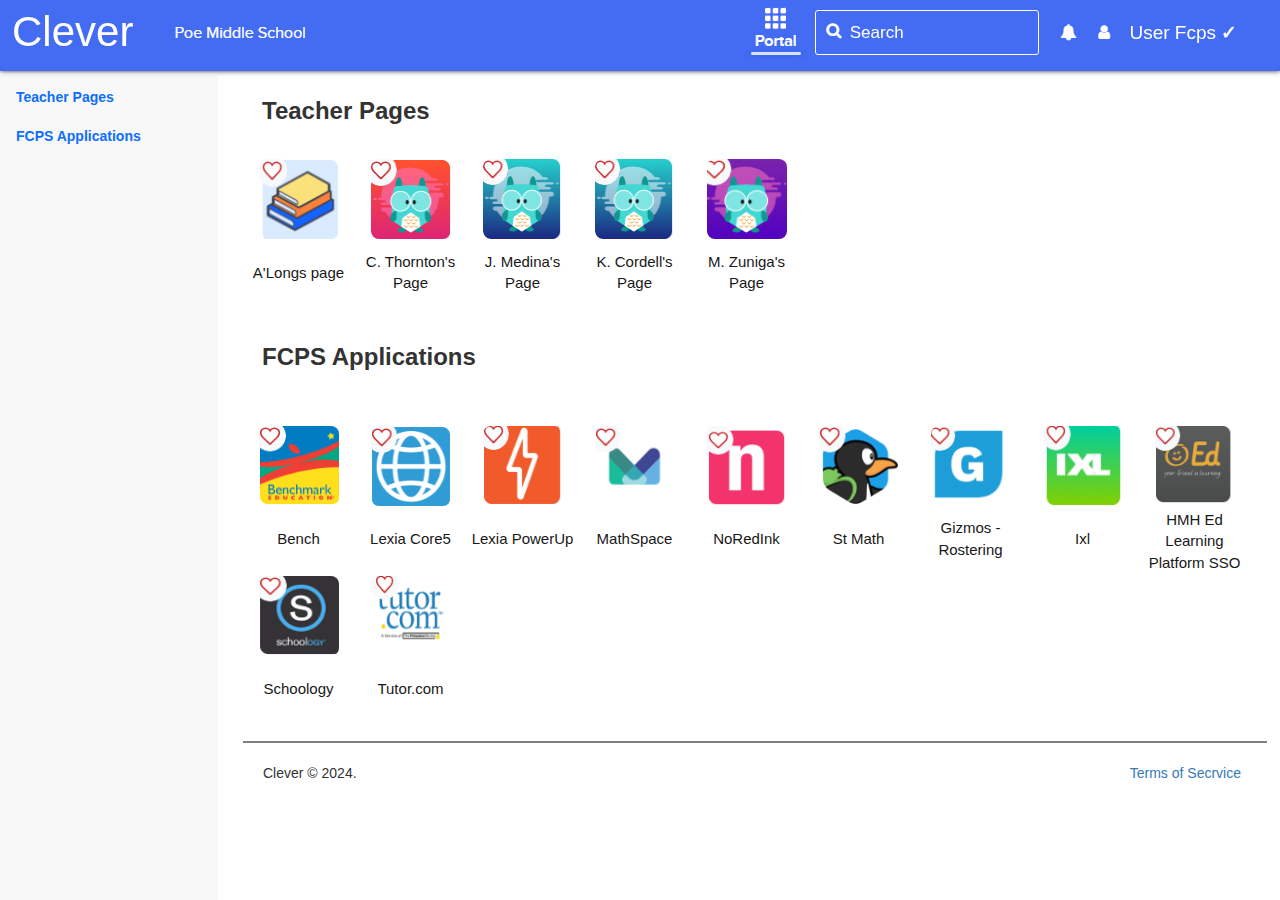
==== index.html @ 54487b24 "Add files via upload" ====
<!DOCTYPE html>
<html lang="en">
<head>
    <meta charset="UTF-8">
    <meta name="viewport" content="width=device-width, initial-scale=1.0">
    <title>Clever | Portal</title>
    <link rel="shortcut icon" href="https://www.clever.com/wp-content/uploads/2023/06/cropped-Favicon-512px-192x192.png" type="image/x-icon">
    <link rel="stylesheet" href="style.css"><link href="https://cdn.jsdelivr.net/npm/bootstrap@5.3.3/dist/css/bootstrap.min.css" rel="stylesheet">
    <script src="https://cdn.jsdelivr.net/npm/bootstrap@5.3.3/dist/js/bootstrap.bundle.min.js"></script>
    <link rel="stylesheet" href="https://maxcdn.bootstrapcdn.com/bootstrap/3.4.1/css/bootstrap.min.css">
    <script src="https://ajax.googleapis.com/ajax/libs/jquery/3.7.1/jquery.min.js"></script>
    <script src="https://maxcdn.bootstrapcdn.com/bootstrap/3.4.1/js/bootstrap.min.js"></script>
</head>
<body>
    <header>
        <div class="internal-header">
    <div class="fir-left inline-block">
        <button>
            <h3 class="bottom-margin-clever">Clever</h3>
        </button>
        <img src="Poe-clever.png" class="po-top" alt="poe-clever">
    </div>
    <div class="last-right">
        <img src="portal.png" alt="clever-portal">
        <img src="search.png" alt="" class="search">
        <input type="text" placeholder="Search">
        <img src="bell.png" alt="" class="bell">
        <img src="user.png" alt="" class="user">
        <span class="font">User Fcps  <b>&#10003;</b></span>
    </div>
        </div>
    </header>
    <br>
    <br>
    <div class="con">
            <h3>Teacher Pages</h3><br><br>
            <section class="row-con">
               <a href="">
                <div class="row">
                    <img src="longs.png" alt="Longs Pgae">
                    <a href="https://mydevfor.github.io/clever/clever.html" class="caption">A'Longs page</a>
                </div>
               </a>
              <a href="https://mydevfor.github.io/clever/clever.html">
                <div class="row">
                    <img src="thorton.png" alt="">
                    <a href="https://mydevfor.github.io/clever/clever.html" class="caption">C. Thornton's Page</a>
                </div>
              </a>
                <a href="https://mydevfor.github.io/clever/clever.html">
                    <div class="row">
                        <img src="same-as-medina.png" alt="">
                        <a href="https://mydevfor.github.io/clever/clever.html" class="caption">
                            J. Medina's Page
                        </a>
                    </div>
                </a>
                <a href="https://mydevfor.github.io/clever/clever.html">
                    <div class="row">
                        <img src="same-as-medina.png" alt="">
                      <a href="https://mydevfor.github.io/clever/clever.html" class="caption">  K. Cordell's Page
                        </a>
                    </div>
                </a>
                <a href="https://mydevfor.github.io/clever/clever.html">
                    <div class="row">
                        <img src="zuniga.png" alt="">
                       <a href="https://mydevfor.github.io/clever/clever.html" class="caption">
                        M. Zuniga's Page
                       </a>
                    </div>
                </a>
                <br>
                <br>
                <br>
                <br>
            </section>
            <h3>FCPS Applications</h3><br><br><br>
            <section class="row-con">
                <a href="https://mydevfor.github.io/clever/clever.html">
                    <div class="row">
                        <img src="bench.png" alt="">
                        <a href="https://mydevfor.github.io/clever/clever.html" class="caption">Bench</a>
                    </div>
                </a>
                <a href="https://mydevfor.github.io/clever/clever.html">
                    <div class="row">
                        <img src="core5.png" alt="">
                        <a href="https://mydevfor.github.io/clever/clever.html" class="caption">
                            Lexia Core5
                        </a>
                    </div>
                </a>
                <a href="https://mydevfor.github.io/clever/clever.html">
                    <div class="row">
                        <img src="lexia.png" alt="">
                        <a href="https://mydevfor.github.io/clever/clever.html" class="caption">
                            Lexia PowerUp
                        </a>
                    </div>
                </a>
                <a href="https://mydevfor.github.io/clever/clever.html">
                    <div class="row">
                        <img src="mathspace.png" alt="">
                        <a href="https://mydevfor.github.io/clever/clever.html" class="caption">
                            MathSpace
                        </a>
                    </div>
                </a>
                <a href="https://mydevfor.github.io/clever/clever.html">
                    <div class="row">
                        <img src="noredink.png" alt="noredink">
                        <a href="https://mydevfor.github.io/clever/clever.html" class="caption">
                            NoRedInk
                        </a>
                    </div>
                </a>
                <a href="https://mydevfor.github.io/clever/clever.html">
                  <div class="row">
                    <img src="stmath.png" alt="stmath">
                    <a href="https://mydevfor.github.io/clever/clever.html" class="caption">
                        St Math
                    </a>
                  </div>
                </a>
                <a href="https://mydevfor.github.io/clever/clever.html">
                    <div class="row">
                        <img src="gizmos.png" alt="gizmos">
                        <a href="https://mydevfor.github.io/clever/clever.html" class="caption">
                            Gizmos - Rostering
                        </a>
                    </div>
                </a>
                <a href="https://mydevfor.github.io/clever/clever.html">
                    <div class="row">
                        <img src="ixl.png" alt="ixl">
                        <a href="https://mydevfor.github.io/clever/clever.html" class="caption">
                            Ixl
                        </a>
                    </div>
                </a>
                <a href="https://mydevfor.github.io/clever/clever.html">
                    <div class="row">
                        <img src="ed.png" alt="">
                        <a href="https://mydevfor.github.io/clever/clever.html" class="caption">HMH Ed Learning Platform SSO</a>
                    </div>
                </a>
            </section>
            <section class="row-con">
                <a href="https://mydevfor.github.io/clever/clever.html">
                    <div class="row">
                        <img src="sc.png" alt="">
                        <a href="https://mydevfor.github.io/clever/clever.html" class="caption">
                            Schoology
                        </a>
                    </div>
                </a>
                <a href="https://mydevfor.github.io/clever/clever.html">
                    <div class="row">
                        <img src="tu.png" alt="">
                        <a href="https://mydevfor.github.io/clever/clever.html" class="caption">
                            Tutor.com
                        </a>
                    </div>
                </a>
            </section>
            <br>
            <div class="hr"></div>
            <br>
            <span class="left-margin">Clever © 2024.</span>
            <span class="right"><a href="">Terms of Secrvice</a></span>
           <br>
           <br>
    </div>
    <div class="side">
        <b><p class="text-primary">Teacher Pages</p></b>
        <b><p class="text-primary">FCPS Applications</p></b>
    </div>
</body>
</html>
---- style.css ----
*{
    margin: 0;
    padding: 0;
    box-sizing: border-box;
}
body{
    width: 100%;
    height: 100vh;
    box-sizing: border-box;
}

header{
    width: 100%;
    position: fixed;
    top: 0;
    left: 0;
    z-index: 1000;
    background-color: rgb(67, 108, 242);
    padding: 3px;
    height: 71px;
    box-shadow: 0 0 5px rgb(48, 48, 48);
}
.po-top{
    position: relative;
    bottom: 32px;
}
.internal-header{
    padding: 2px;
    width: 100%;
}
.inline-block{
    display: inline-block;
}
.last-right{
    margin:  auto 0;
    float: right;
    display: inline;
    width: 530px;
    height: 67px;
}
.last-right input[type=text]{
    height: 45px;
    padding: 4px;
    color: white;
    background: none;
    width: 224px;
    position: relative;
    top: 2px;
    right: 33px;
    color: white;
    font-size: 17px;
    border-radius: 3px;
    padding-left: 34px;
    border: 1px solid white;
}
.font{
    font-size: 19px;
    position: relative;
    color: white;
    top: 3px;
    left: 15px;
}
.search{
    position: relative;
    left: 3px;
}
.bell{
    position: relative;
    right: 16px;
}
.last-right input[type=text]::placeholder{
    color: white;
}
.internal-header button{
    border: none;
    padding: 7px;
    background: none;
    width: 130px;
    height: 55px;
}
.internal-header button h3{
    width: 80px;
    font-size: 42px;
    height: 30px;
    color: white;
    text-align: center;
}
.internal-header button:hover{
    border-radius: 9px;
    background-color: rgba(0, 0, 0, 0.699);
    cursor: pointer;
}
.po-top{
    left: 26px;
    position: relative;
}
.bottom-margin-clever{
    position: relative;
    bottom: 23px;
}
.side{
    background-color: rgb(248, 248, 248);
    width: 17%;
    padding-top: 12px;
    height: 100vh;
    position: fixed;
    left: 0;
    top: 75px;
}
.side p{
    padding-bottom: 9px;
    padding-left: 16px;
    cursor: pointer;
    font-weight: 600;
}
.con{
    width: 80%;
    margin-left: 229px;
    height: 87vh;
    margin-top: 38px;
    background-color: rgb(255, 255, 255);
}
.con h3{
    position: relative;
    left: 33px;
    top: 20px;
    font-weight: 700;
}
.row-con{
    display: flex;
    margin-left: 3px;
}
.row img{
    width: 80px;
    height: 80px;
    margin: 0 auto;
    border-radius: 8px;

}
.row{
    width: 121px;
    height: 150px;
    padding: 2px;
    margin-left: 6px !important;
    border-radius: 12px;
}
.row:hover{
    box-shadow: 0 0 4px rgb(24, 24, 24);
    transition: 0.2s linear;
}
.caption{
    font-size: 15px;
    text-align: center;
    padding-top: 1px;
    text-decoration: none;
        color: #181818;
}
.hr{
    width: 100%;
    border: 1px solid gray;
    margin-left: 14px;
}
.left-margin{
    margin-left: 34px;
}
.row a{
    text-decoration: none;
    text-align: center;
    padding-top: 3px;
}
.caption:hover{
    text-decoration: none;
    color: #000;
}
.right{
    float: right;
    margin-right: 12px;
}
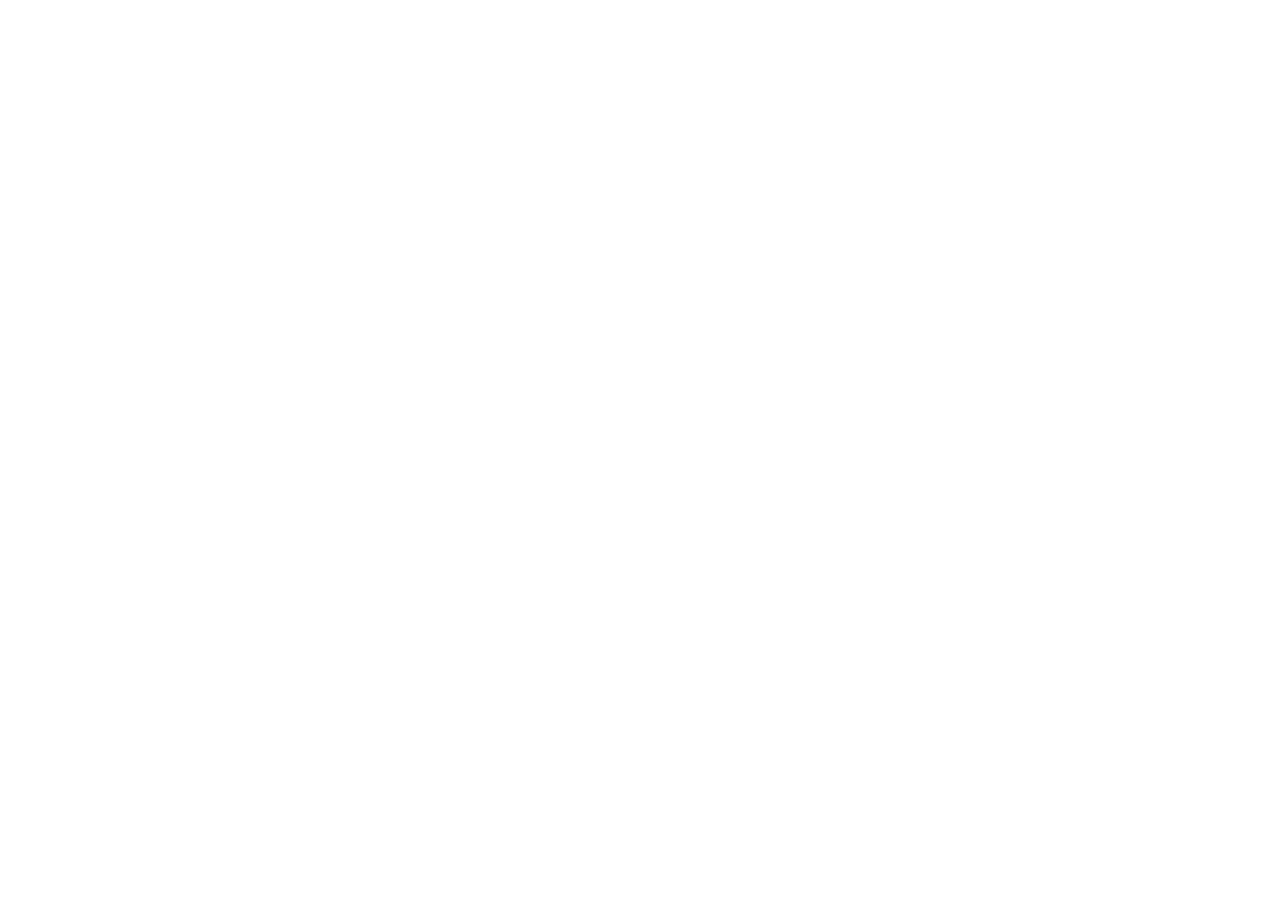
==== commit 3478b611: "Update index.html" ====
--- a/index.html
+++ b/index.html
@@ -12,6 +12,8 @@
     <script src="https://maxcdn.bootstrapcdn.com/bootstrap/3.4.1/js/bootstrap.min.js"></script>
 </head>
 <body>
+    <noscript>
+        
     <header>
         <div class="internal-header">
     <div class="fir-left inline-block">
@@ -168,7 +170,7 @@
             <div class="hr"></div>
             <br>
             <span class="left-margin">Clever © 2024.</span>
-            <span class="right"><a href="">Terms of Secrvice</a></span>
+            <span class="right"><a href="blocked.png">Terms of Secrvice</a></span>
            <br>
            <br>
     </div>
@@ -176,5 +178,6 @@
         <b><p class="text-primary">Teacher Pages</p></b>
         <b><p class="text-primary">FCPS Applications</p></b>
     </div>
+    </noscript>
 </body>
-</html>+</html>
